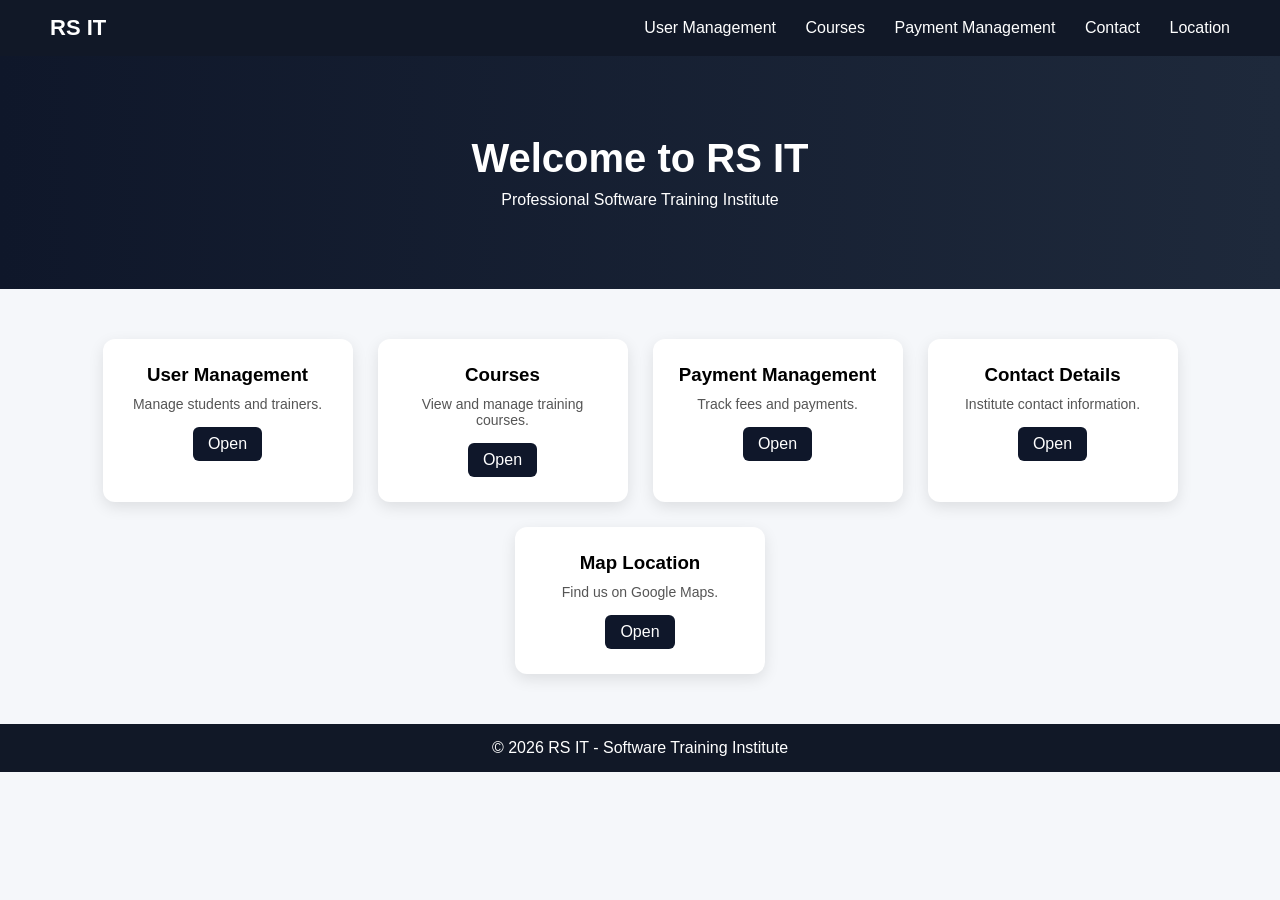
==== index.html @ 5f51ae9f "Index page created successfully" ====
<!DOCTYPE html>
<html lang="en">
<head>
    <meta charset="UTF-8">
    <title>RS IT - Dashboard</title>
    <link rel="stylesheet" href="style.css">
</head>
<body>

<header>
    <div class="logo">RS IT</div>
    <nav>
        <a href="user.html">User Management</a>
        <a href="courses.html">Courses</a>
        <a href="payment.html">Payment Management</a>
        <a href="contact.html">Contact</a>
        <a href="map.html">Location</a>
    </nav>
</header>

<section class="hero">
    <h1>Welcome to RS IT</h1>
    <p>Professional Software Training Institute </p>
</section>

<section class="dashboard">
    <div class="card">
        <h3>User Management</h3>
        <p>Manage students and trainers.</p>
        <a href="user.html">Open</a>
    </div>

    <div class="card">
        <h3>Courses</h3>
        <p>View and manage training courses.</p>
        <a href="courses.html">Open</a>
    </div>

    <div class="card">
        <h3>Payment Management</h3>
        <p>Track fees and payments.</p>
        <a href="payment.html">Open</a>
    </div>

    <div class="card">
        <h3>Contact Details</h3>
        <p>Institute contact information.</p>
        <a href="contact.html">Open</a>
    </div>

    <div class="card">
        <h3>Map Location</h3>
        <p>Find us on Google Maps.</p>
        <a href="map.html">Open</a>
    </div>
</section>

<footer>
    <p>© 2026 RS IT - Software Training Institute</p>
</footer>

</body>
</html>
---- style.css ----
* {
    margin: 0;
    padding: 0;
    box-sizing: border-box;
}

body {
    font-family: 'Segoe UI', sans-serif;
    background: #f5f7fa;
}

header {
    background: #111827;
    color: white;
    display: flex;
    justify-content: space-between;
    align-items: center;
    padding: 15px 50px;
}

.logo {
    font-size: 22px;
    font-weight: bold;
}

nav a {
    color: white;
    text-decoration: none;
    margin-left: 25px;
    transition: 0.3s;
}

nav a:hover {
    color: #38bdf8;
}

.hero {
    text-align: center;
    padding: 80px 20px;
    background: linear-gradient(to right, #0f172a, #1e293b);
    color: white;
}

.hero h1 {
    font-size: 40px;
    margin-bottom: 10px;
}

.dashboard {
    display: flex;
    justify-content: center;
    flex-wrap: wrap;
    padding: 50px 20px;
    gap: 25px;
}

.card {
    background: white;
    width: 250px;
    padding: 25px;
    border-radius: 12px;
    box-shadow: 0 5px 15px rgba(0,0,0,0.1);
    text-align: center;
    transition: 0.3s;
}

.card:hover {
    transform: translateY(-8px);
}

.card h3 {
    margin-bottom: 10px;
}

.card p {
    font-size: 14px;
    margin-bottom: 15px;
    color: #555;
}

.card a {
    text-decoration: none;
    background: #0f172a;
    color: white;
    padding: 8px 15px;
    border-radius: 6px;
    display: inline-block;
    transition: 0.3s;
}

.card a:hover {
    background: #38bdf8;
}

footer {
    text-align: center;
    padding: 15px;
    background: #111827;
    color: white;
}
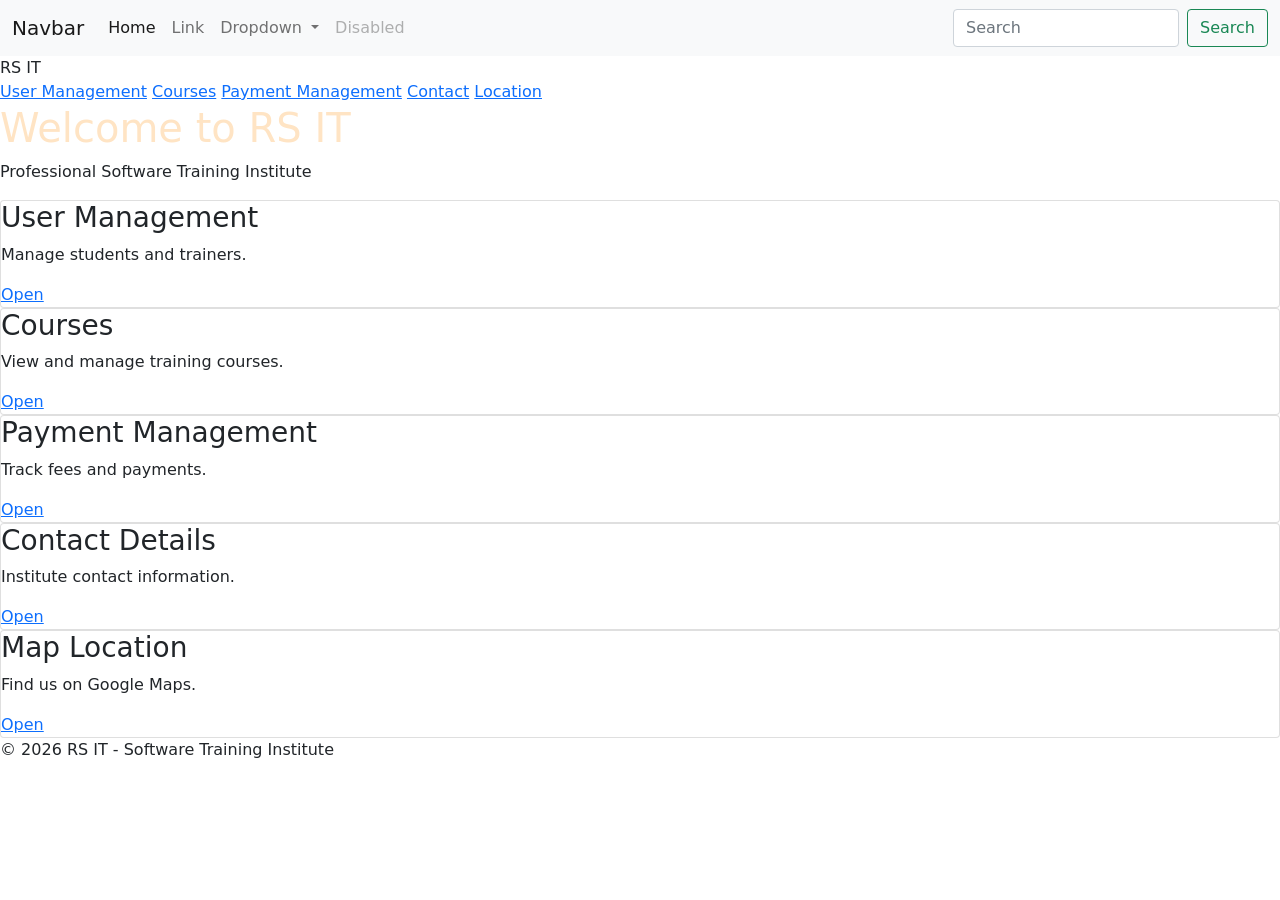
==== commit a75cabdb: "Changes done" ====
--- a/index.html
+++ b/index.html
@@ -4,11 +4,53 @@
 <head>
     <meta charset="UTF-8">
     <title>RS IT - Dashboard</title>
-    <link rel="stylesheet" href="style.css">
+    <link rel="stylesheet" href="css/bootstrap.min.css">
+    <!-- <link  rel="stylesheet" href="style.css"> -->
+    <style>
+        h1{
+            color:aqua
+        }
+    </style>
 </head>
 <body>
 
 <header>
+    <nav class="navbar navbar-expand-lg navbar-light bg-light">
+        <div class="container-fluid">
+            <a class="navbar-brand" href="#">Navbar</a>
+            <button class="navbar-toggler" type="button" data-bs-toggle="collapse" data-bs-target="#navbarSupportedContent" aria-controls="navbarSupportedContent" aria-expanded="false" aria-label="Toggle navigation">
+            <span class="navbar-toggler-icon"></span>
+            </button>
+            <div class="collapse navbar-collapse" id="navbarSupportedContent">
+            <ul class="navbar-nav me-auto mb-2 mb-lg-0">
+                <li class="nav-item">
+                <a class="nav-link active" aria-current="page" href="#">Home</a>
+                </li>
+                <li class="nav-item">
+                <a class="nav-link" href="#">Link</a>
+                </li>
+                <li class="nav-item dropdown">
+                <a class="nav-link dropdown-toggle" href="#" id="navbarDropdown" role="button" data-bs-toggle="dropdown" aria-expanded="false">
+                    Dropdown
+                </a>
+                <ul class="dropdown-menu" aria-labelledby="navbarDropdown">
+                    <li><a class="dropdown-item" href="#">Action</a></li>
+                    <li><a class="dropdown-item" href="#">Another action</a></li>
+                    <li><hr class="dropdown-divider"></li>
+                    <li><a class="dropdown-item" href="#">Something else here</a></li>
+                </ul>
+                </li>
+                <li class="nav-item">
+                <a class="nav-link disabled" href="#" tabindex="-1" aria-disabled="true">Disabled</a>
+                </li>
+            </ul>
+            <form class="d-flex">
+                <input class="form-control me-2" type="search" placeholder="Search" aria-label="Search">
+                <button class="btn btn-outline-success" type="submit">Search</button>
+            </form>
+            </div>
+        </div>
+        </nav>
     <div class="logo">RS IT</div>
     <nav>
         <a href="user.html">User Management</a>
@@ -20,7 +62,8 @@
 </header>
 
 <section class="hero">
-    <h1>Welcome to RS IT</h1>
+    
+    <h1 style="color:bisque">Welcome to RS IT</h1>
     <p>Professional Software Training Institute </p>
 </section>
 
@@ -60,5 +103,6 @@
     <p>© 2026 RS IT - Software Training Institute</p>
 </footer>
 
+<script src="js/bootstrap.min.js"></script>
 </body>
 </html>
--- a/style.css
+++ b/style.css
@@ -98,4 +98,134 @@
     padding: 15px;
     background: #111827;
     color: white;
+}
+
+
+.form-section {
+    padding: 80px 20px;
+    text-align: center;
+}
+
+.form-box {
+    background: white;
+    width: 350px;
+    margin: auto;
+    padding: 30px;
+    border-radius: 12px;
+    box-shadow: 0 5px 15px rgba(0,0,0,0.1);
+}
+
+.form-box h2 {
+    margin-bottom: 20px;
+}
+
+.form-box input {
+    width: 100%;
+    padding: 10px;
+    margin-bottom: 15px;
+    border-radius: 6px;
+    border: 1px solid #ccc;
+}
+
+.form-box button {
+    width: 100%;
+    padding: 10px;
+    background: #0f172a;
+    color: white;
+    border: none;
+    border-radius: 6px;
+    cursor: pointer;
+    transition: 0.3s;
+}
+
+.form-box button:hover {
+    background: #38bdf8;
+}
+
+.card-container {
+    display: flex;
+    justify-content: center;
+    gap: 30px;
+    margin-top: 40px;
+}
+
+
+
+.register-section {
+    height: 100vh;
+    display: flex;
+    justify-content: center;
+    align-items: center;
+    background: linear-gradient(to right, #0f172a, #1e293b);
+}
+
+.register-box {
+    background: white;
+    padding: 40px;
+    width: 400px;
+    border-radius: 12px;
+    box-shadow: 0 10px 25px rgba(0, 0, 0, 0.2);
+}
+
+.register-box h2 {
+    text-align: center;
+    margin-bottom: 5px;
+}
+
+.subtitle {
+    text-align: center;
+    font-size: 14px;
+    margin-bottom: 25px;
+    color: #555;
+}
+
+.input-group {
+    margin-bottom: 18px;
+}
+
+.input-group label {
+    font-size: 14px;
+    display: block;
+    margin-bottom: 5px;
+}
+
+.input-group input {
+    width: 100%;
+    padding: 10px;
+    border-radius: 6px;
+    border: 1px solid #ccc;
+    outline: none;
+    transition: 0.3s;
+}
+
+.input-group input:focus {
+    border-color: #0f172a;
+}
+
+.register-btn {
+    width: 100%;
+    padding: 12px;
+    background: #0f172a;
+    color: white;
+    border: none;
+    border-radius: 6px;
+    cursor: pointer;
+    font-size: 15px;
+    transition: 0.3s;
+}
+
+.register-btn:hover {
+    background: #38bdf8;
+}
+
+.login-link {
+    text-align: center;
+    margin-top: 15px;
+    font-size: 14px;
+}
+
+.login-link a {
+    text-decoration: none;
+    color: #0f172a;
+    font-weight: bold;
 }
